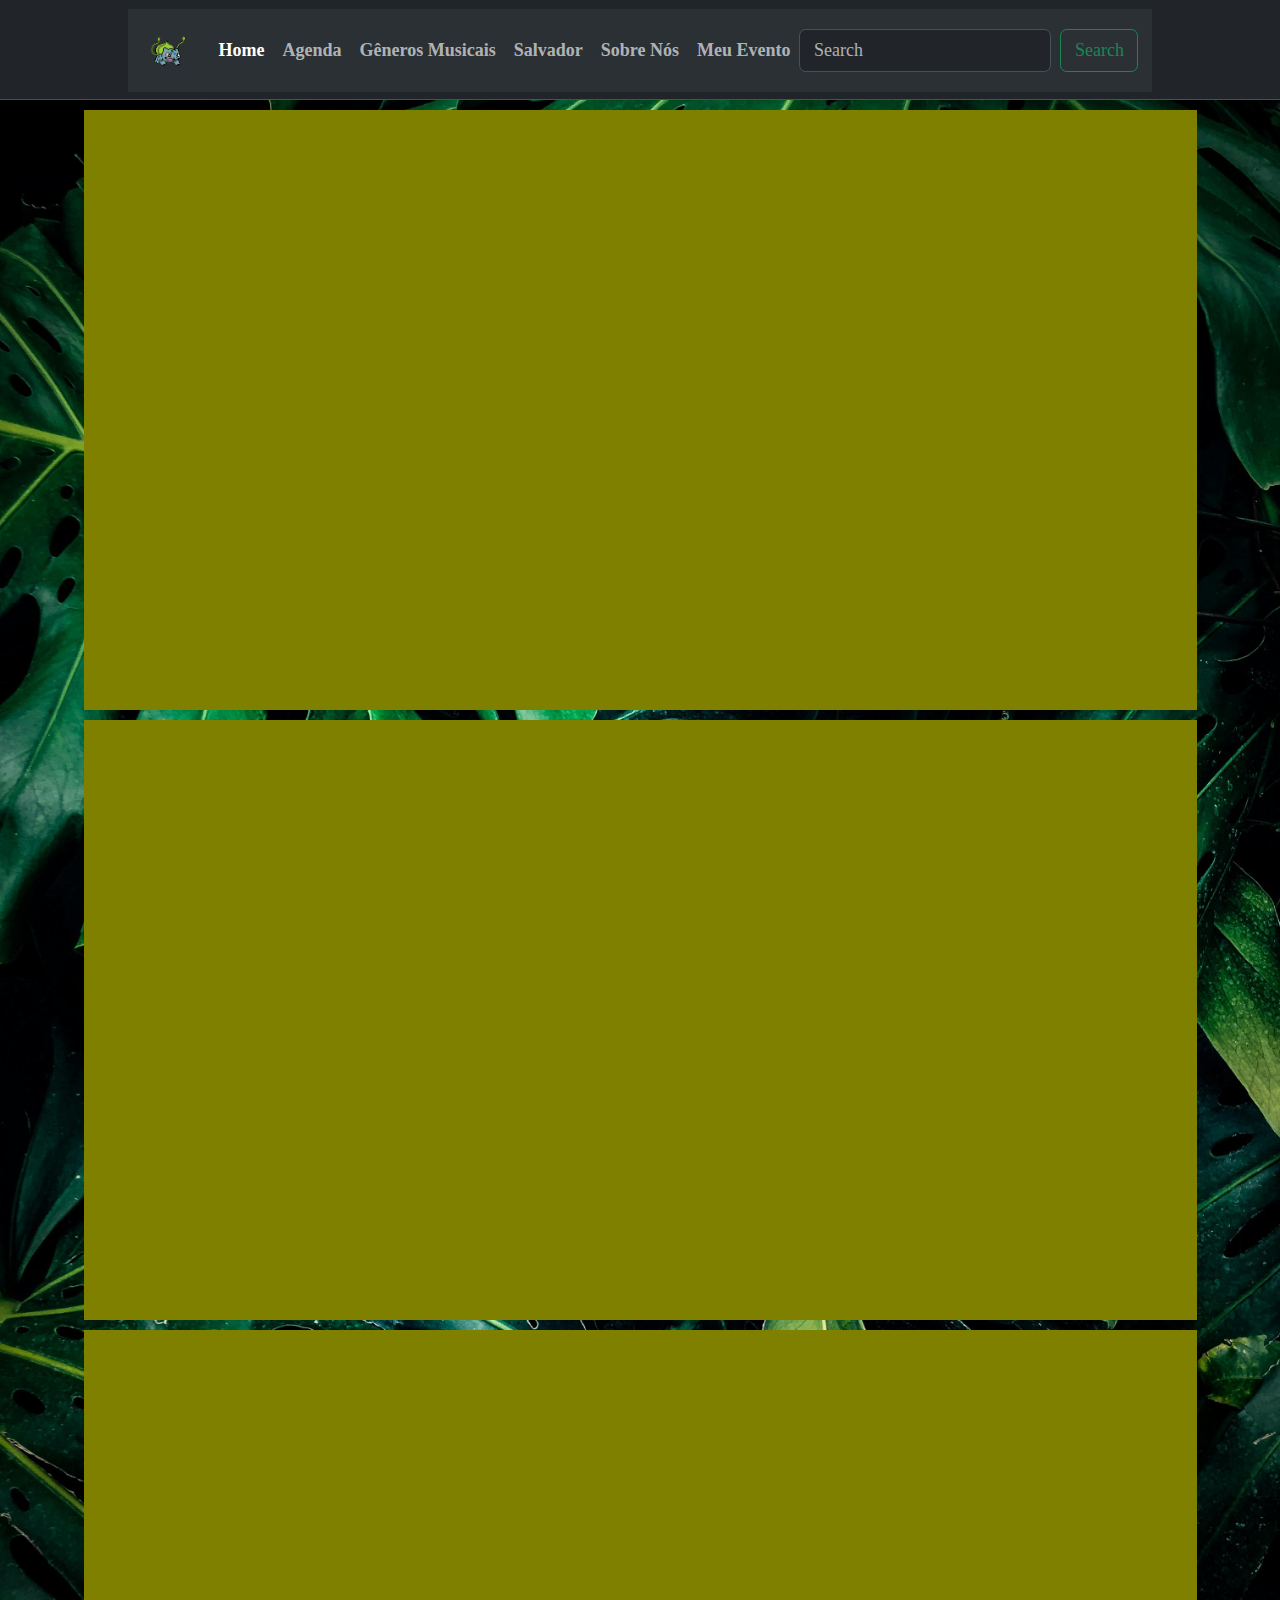
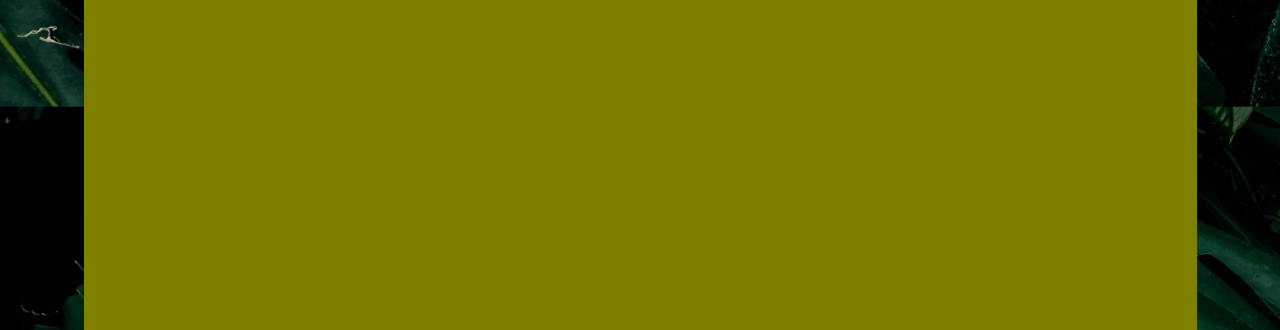
==== desafio_Bootstrap.html @ 0463648d "Aula11" ====
<!DOCTYPE html>
<html lang="en">
<head>
    <meta charset="UTF-8">
    <meta name="viewport" content="width=device-width, initial-scale=1.0">
    <link rel="stylesheet" href="CSS\desafio_Bootstrap.css">
    <link href="https://cdn.jsdelivr.net/npm/bootstrap@5.3.3/dist/css/bootstrap.min.css" rel="stylesheet" integrity="sha384-QWTKZyjpPEjISv5WaRU9OFeRpok6YctnYmDr5pNlyT2bRjXh0JMhjY6hW+ALEwIH" crossorigin="anonymous">
    <script src="https://cdn.jsdelivr.net/npm/bootstrap@5.3.3/dist/js/bootstrap.bundle.min.js" integrity="sha384-YvpcrYf0tY3lHB60NNkmXc5s9fDVZLESaAA55NDzOxhy9GkcIdslK1eN7N6jIeHz" crossorigin="anonymous"></script> 
    <title>Document</title>
</head>
<body>

    <main class="container grid grid-template">

        <header class="item header">
            <nav class="navbar bg-dark border-bottom border-body" data-bs-theme="dark">
                <nav class="navbar navbar-expand-lg bg-body-tertiary">
                    <div class="container-fluid">
                      <a class="navbar-brand" href="#"><img src="img\bulbasaur-removebg-preview (4).png" alt="Logo" width="50" height="50" class="d-inline-block align-text-top"></a>
                      <button class="navbar-toggler" type="button" data-bs-toggle="collapse" data-bs-target="#navbarTogglerDemo02" aria-controls="navbarTogglerDemo02" aria-expanded="false" aria-label="Toggle navigation">
                        <span class="navbar-toggler-icon"></span>
                      </button>
                      <div class="collapse navbar-collapse" id="navbarTogglerDemo02">
                        <ul class="navbar-nav me-auto mb-2 mb-lg-0">
                          <li class="nav-item">
                            <a class="nav-link active" aria-current="page" href="#">Home</a>
                          </li>
                          <li class="nav-item">
                            <a class="nav-link" href="#">Agenda</a>
                          </li>
                          <li class="nav-item">
                            <a class="nav-link" href="#">Gêneros Musicais</a>
                          </li>
                          <li class="nav-item">
                            <a class="nav-link" href="#">Salvador</a>
                          </li>
                          <li class="nav-item">
                            <a class="nav-link" href="#">Sobre Nós</a>
                          </li>
                          <li class="nav-item">
                            <a class="nav-link" href="#">Meu Evento</a>
                          </li>
                        </ul>
                        <form class="d-flex" role="search">
                          <input class="form-control me-2" type="search" placeholder="Search" aria-label="Search">
                          <button class="btn btn-outline-success" type="submit">Search</button>
                        </form>
                      </div>
                    </div>
                </nav>
            </nav>
        </header>

        <section class="item content" id="content">
        </section>

        <section class="item content2" id="content2">
        </section>

        <section class="item content3" id="content3">
        </section>

        <footer class="item footer">
        </footer>
    </main>
    
</body>
</html>
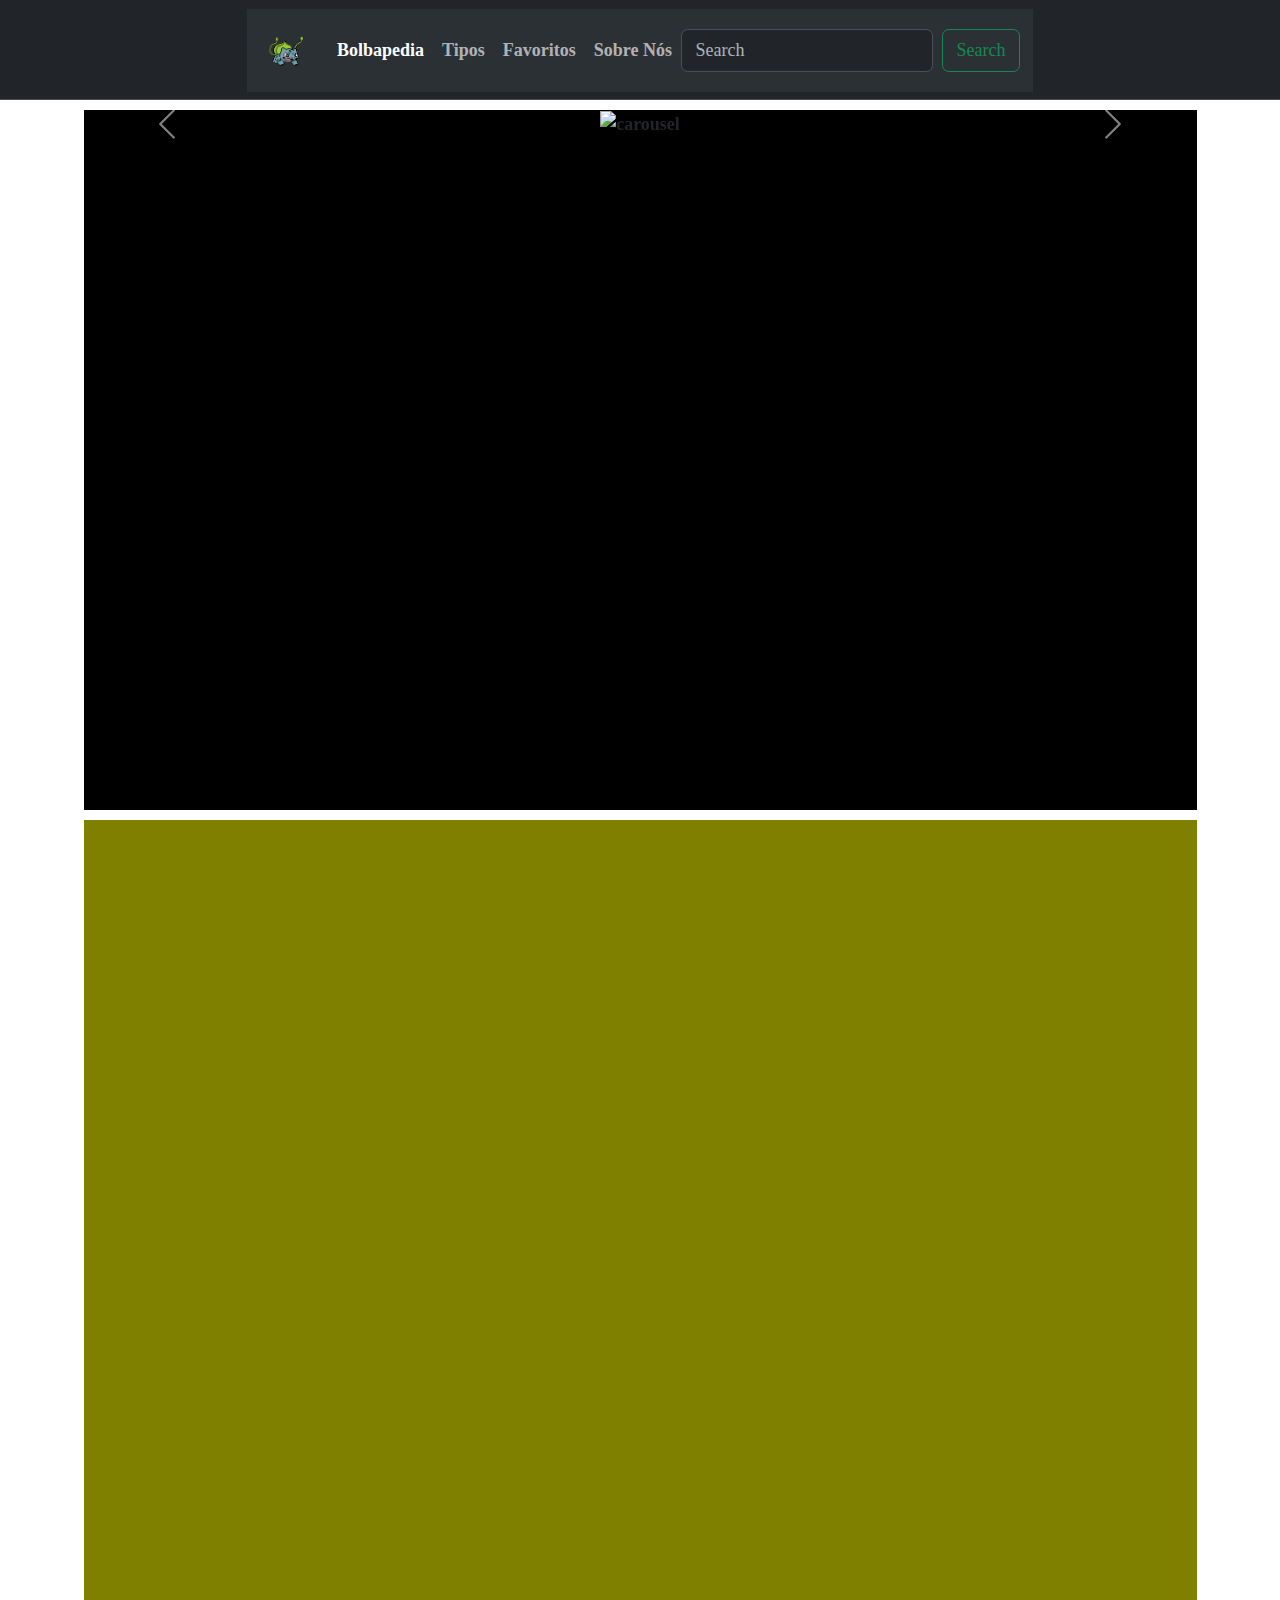
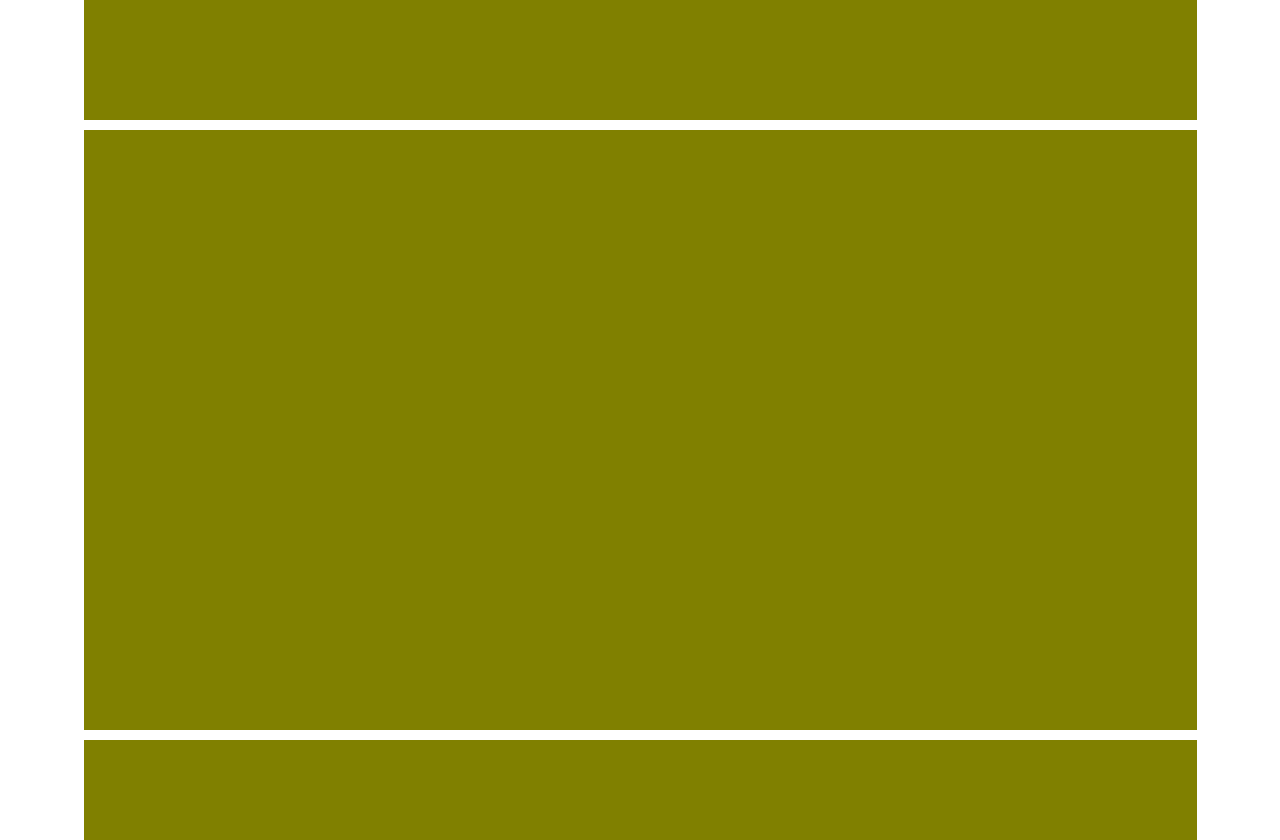
==== commit 1448e82b: "Teste-Casa" ====
--- a/desafio_Bootstrap.html
+++ b/desafio_Bootstrap.html
@@ -16,29 +16,23 @@
             <nav class="navbar bg-dark border-bottom border-body" data-bs-theme="dark">
                 <nav class="navbar navbar-expand-lg bg-body-tertiary">
                     <div class="container-fluid">
-                      <a class="navbar-brand" href="#"><img src="img\bulbasaur-removebg-preview (4).png" alt="Logo" width="50" height="50" class="d-inline-block align-text-top"></a>
+                      <a class="navbar-brand" href="#"><img src="img\Bulba-Logo.png" alt="Logo" width="50" height="50" class="d-inline-block align-text-top"></a>
                       <button class="navbar-toggler" type="button" data-bs-toggle="collapse" data-bs-target="#navbarTogglerDemo02" aria-controls="navbarTogglerDemo02" aria-expanded="false" aria-label="Toggle navigation">
                         <span class="navbar-toggler-icon"></span>
                       </button>
                       <div class="collapse navbar-collapse" id="navbarTogglerDemo02">
                         <ul class="navbar-nav me-auto mb-2 mb-lg-0">
                           <li class="nav-item">
-                            <a class="nav-link active" aria-current="page" href="#">Home</a>
+                            <a class="nav-link active" aria-current="page" href="#">Bolbapedia</a>
                           </li>
                           <li class="nav-item">
-                            <a class="nav-link" href="#">Agenda</a>
+                            <a class="nav-link" href="#">Tipos</a>
                           </li>
                           <li class="nav-item">
-                            <a class="nav-link" href="#">Gêneros Musicais</a>
-                          </li>
-                          <li class="nav-item">
-                            <a class="nav-link" href="#">Salvador</a>
+                            <a class="nav-link" href="#">Favoritos</a>
                           </li>
                           <li class="nav-item">
                             <a class="nav-link" href="#">Sobre Nós</a>
-                          </li>
-                          <li class="nav-item">
-                            <a class="nav-link" href="#">Meu Evento</a>
                           </li>
                         </ul>
                         <form class="d-flex" role="search">
@@ -51,7 +45,31 @@
             </nav>
         </header>
 
-        <section class="item content" id="content">
+        <section class="item content1" id="content1">
+          <div id="carouselExampleAutoplaying" class="carousel slide" data-bs-ride="carousel">
+            <div class="carousel-inner">
+              <div class="carousel-item active">
+                <img src="img\Bulba.png" class="carousel img_1" alt="carousel" height="700">
+              </div>
+              <div class="carousel-item">
+                <img src="img\Eevee.png" class="carousel img_2" alt="carousel" height="700">
+              </div>
+              <div class="carousel-item">
+                <img src="img\Squirtle.png" class="carousel img_3" alt="carousel" height="700">
+              </div>
+              <div class="carousel-item">
+                <img src="img\Pikachu.jpg" class="carousel img_4" alt="carousel" height="700">
+              </div>
+            </div>
+            <button class="carousel-control-prev" type="button" data-bs-target="#carouselExampleAutoplaying" data-bs-slide="prev">
+              <span class="carousel-control-prev-icon" aria-hidden="true"></span>
+              <span class="visually-hidden">Previous</span>
+            </button>
+            <button class="carousel-control-next" type="button" data-bs-target="#carouselExampleAutoplaying" data-bs-slide="next">
+              <span class="carousel-control-next-icon" aria-hidden="true"></span>
+              <span class="visually-hidden">Next</span>
+            </button>
+          </div>
         </section>
 
         <section class="item content2" id="content2">
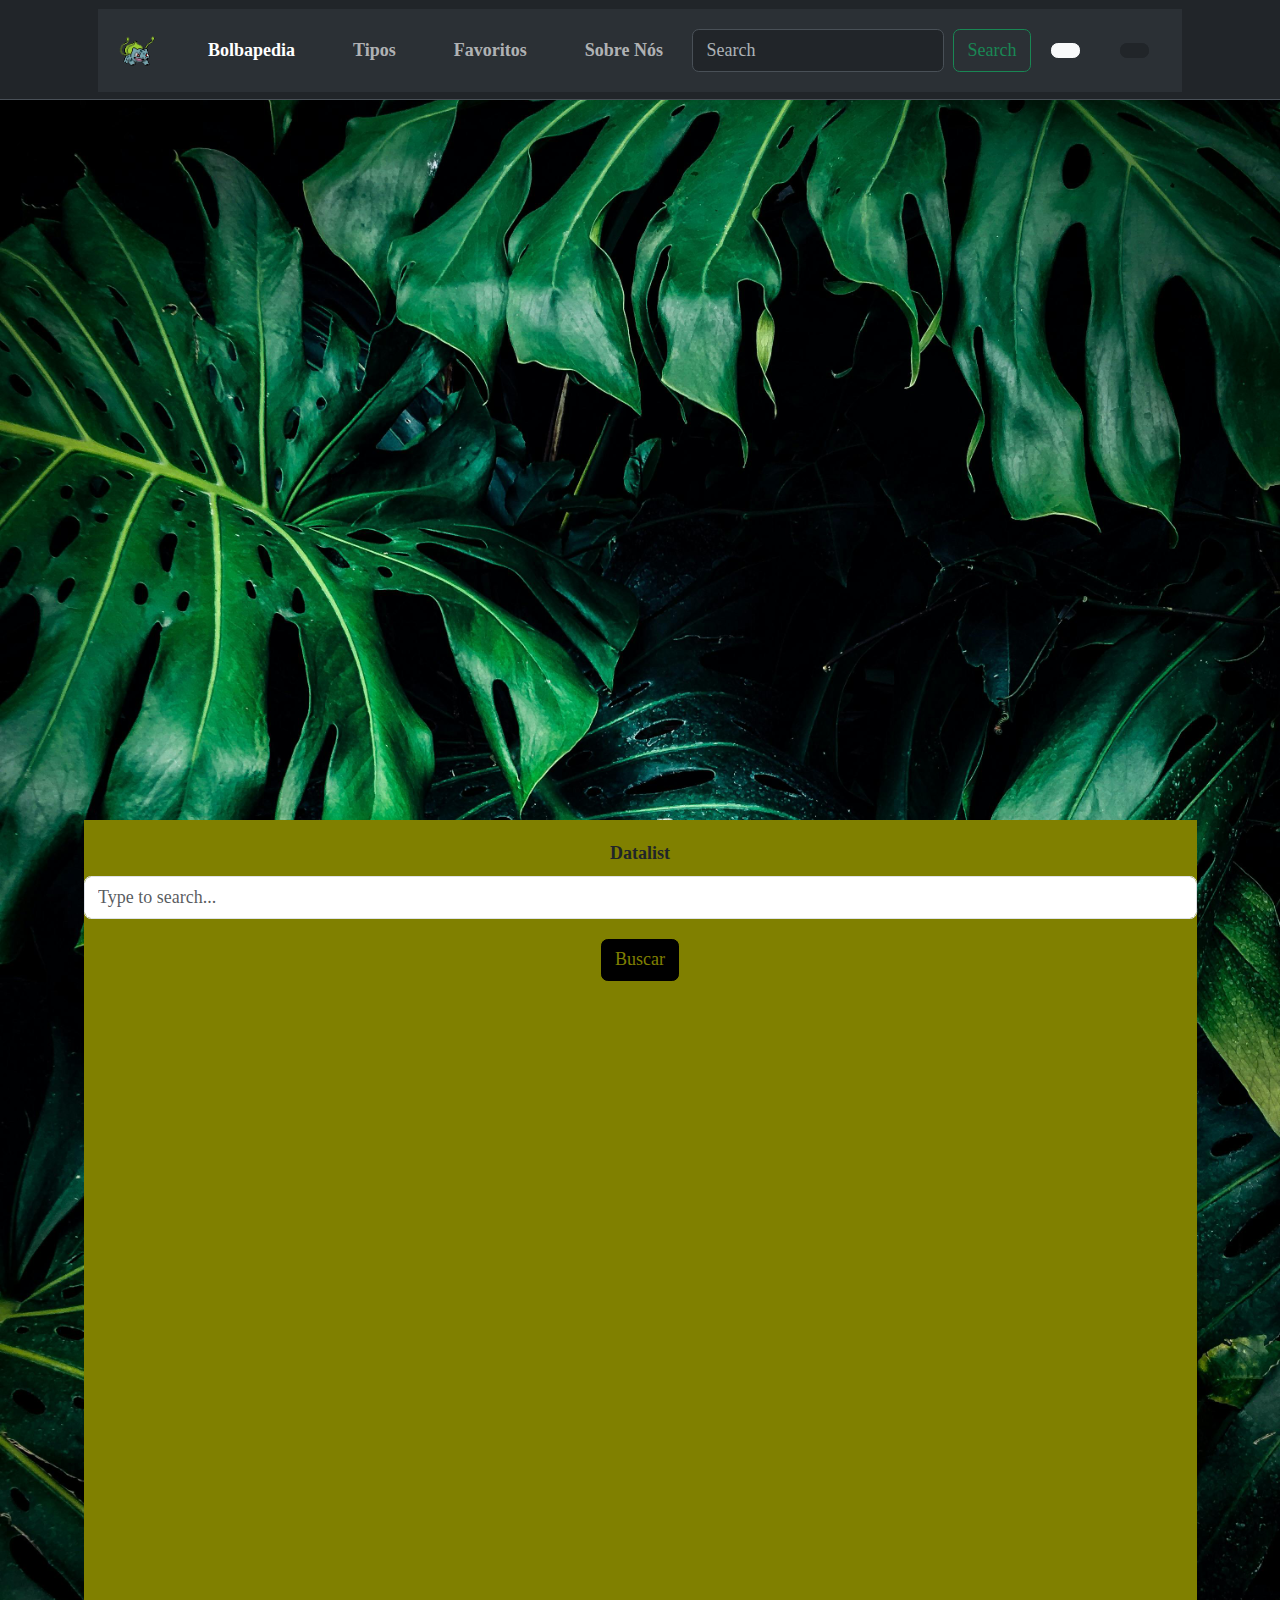
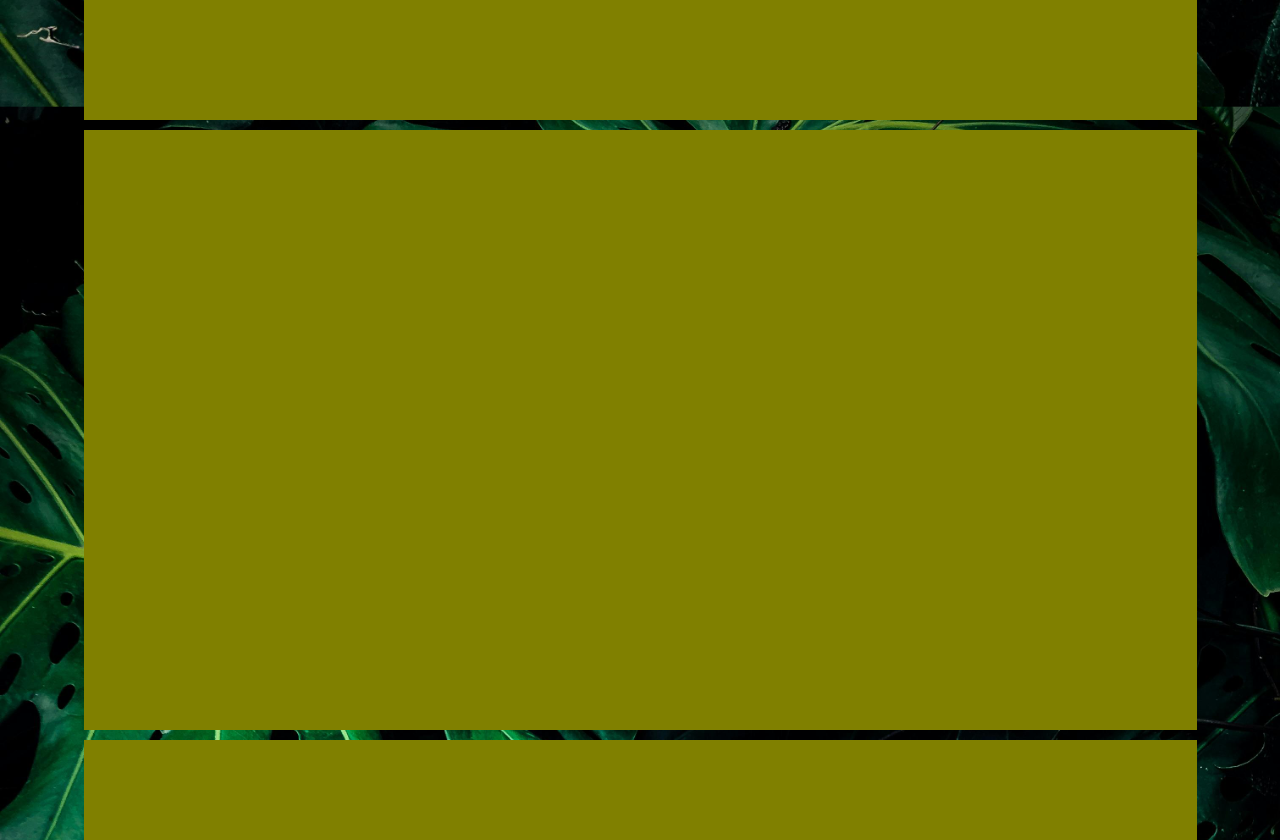
==== commit 8d478630: "Aula11" ====
--- a/desafio_Bootstrap.html
+++ b/desafio_Bootstrap.html
@@ -39,6 +39,8 @@
                           <input class="form-control me-2" type="search" placeholder="Search" aria-label="Search">
                           <button class="btn btn-outline-success" type="submit">Search</button>
                         </form>
+                        <button type="button" class="btn btn-light"></button>
+                        <button type="button" class="btn btn-dark"></button>
                       </div>
                     </div>
                 </nav>
@@ -73,6 +75,32 @@
         </section>
 
         <section class="item content2" id="content2">
+          <label for="exampleDataList" class="form-label">Datalist</label>
+<input class="form-control" list="datalistOptions" id="exampleDataList" placeholder="Type to search...">
+          
+<datalist id="datalistOptions">
+  <option value="Grass">
+  <option value="Fire">
+  <option value="Water">
+  <option value="Bug">
+  <option value="Rock">
+  <option value="Ground">
+  <option value="Fairy">
+  <option value="Ghost">
+  <option value="Dark">
+  <option value="Psyquic">
+  <option value="Fighting">
+  <option value="Normal">
+  <option value="Flying">
+  <option value="Steel">
+  <option value="Ice">
+  <option value="Dragon">
+  <option value="Eletric">
+</datalist>
+
+<div class="btn-group-vertical" role="group" aria-label="Vertical button group">
+  <button type="submit" class="btn btn-primary" id="btnValue" onclick="AlertValue()"> Buscar </button>
+</div>
         </section>
 
         <section class="item content3" id="content3">
@@ -83,4 +111,8 @@
     </main>
     
 </body>
+
+<script src="Js/DOM.js"></script>
+<script src="Js/mudarCor.js"></script>
+
 </html>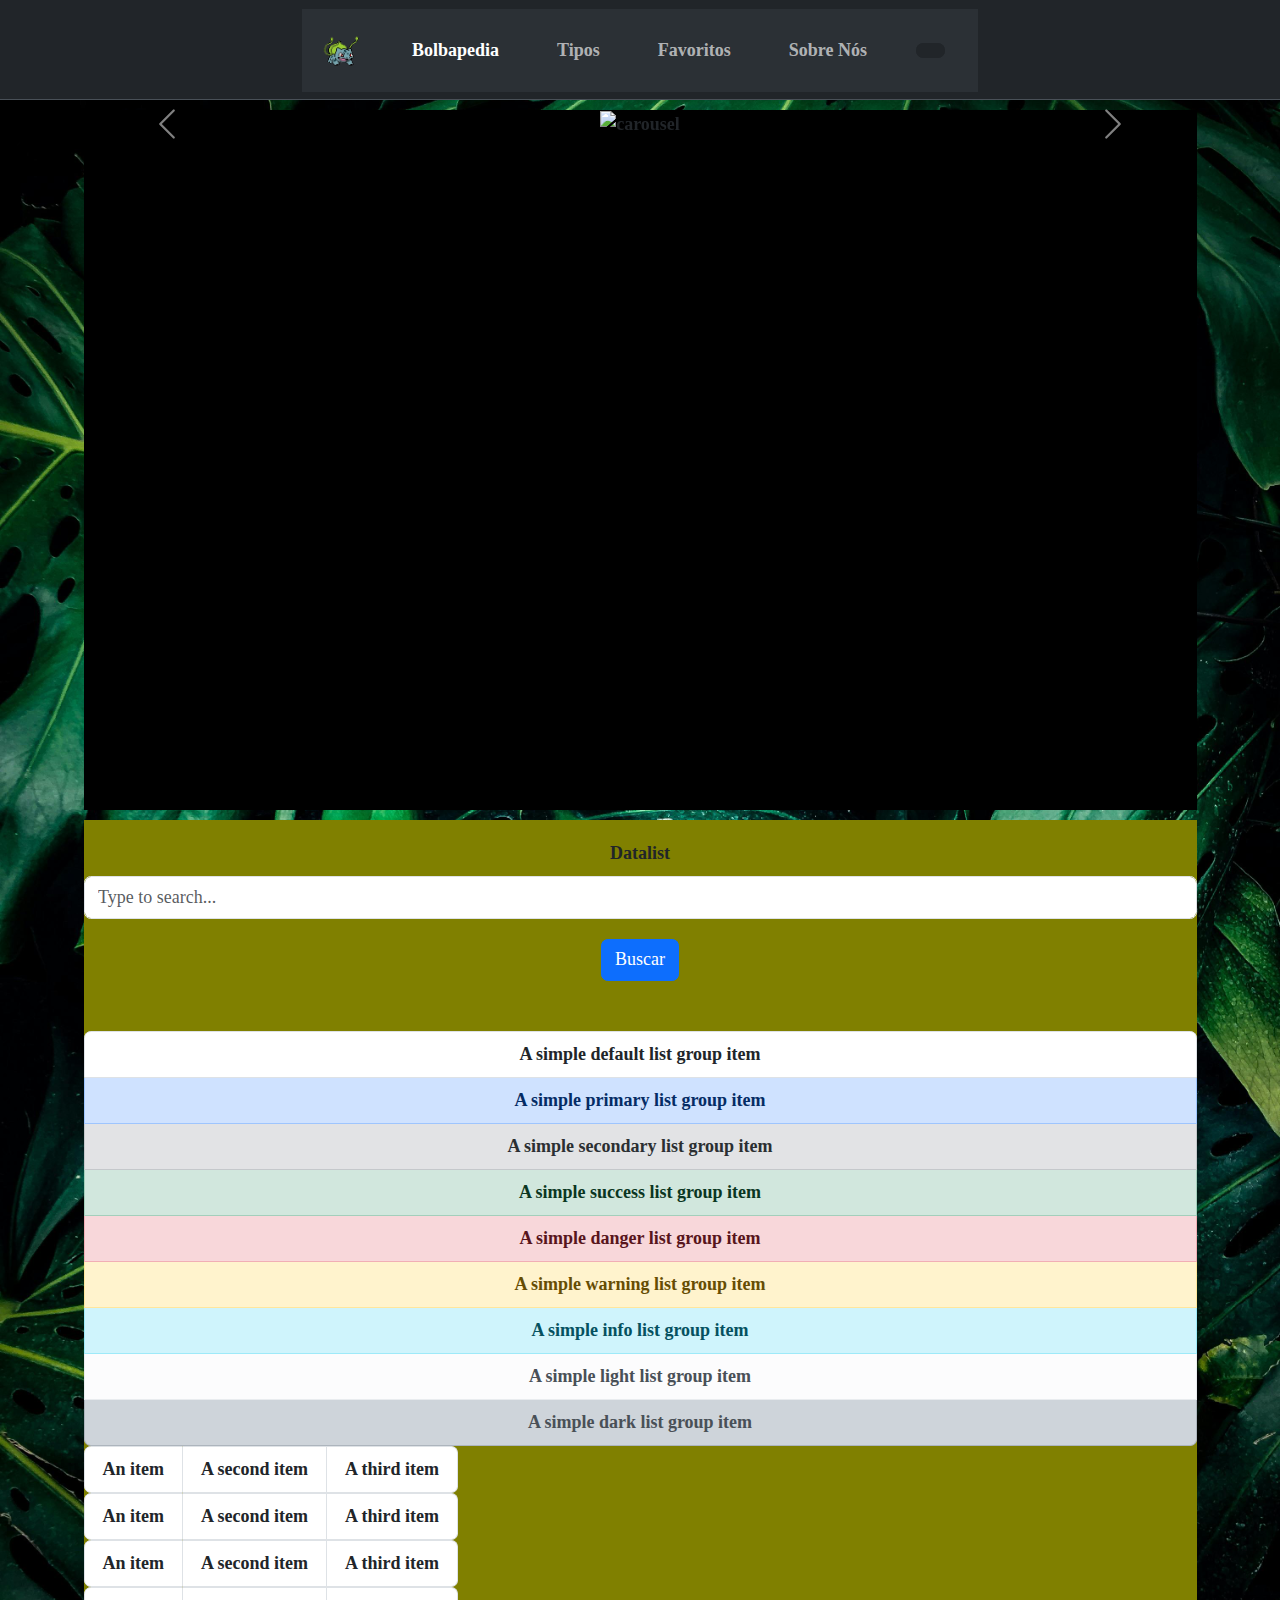
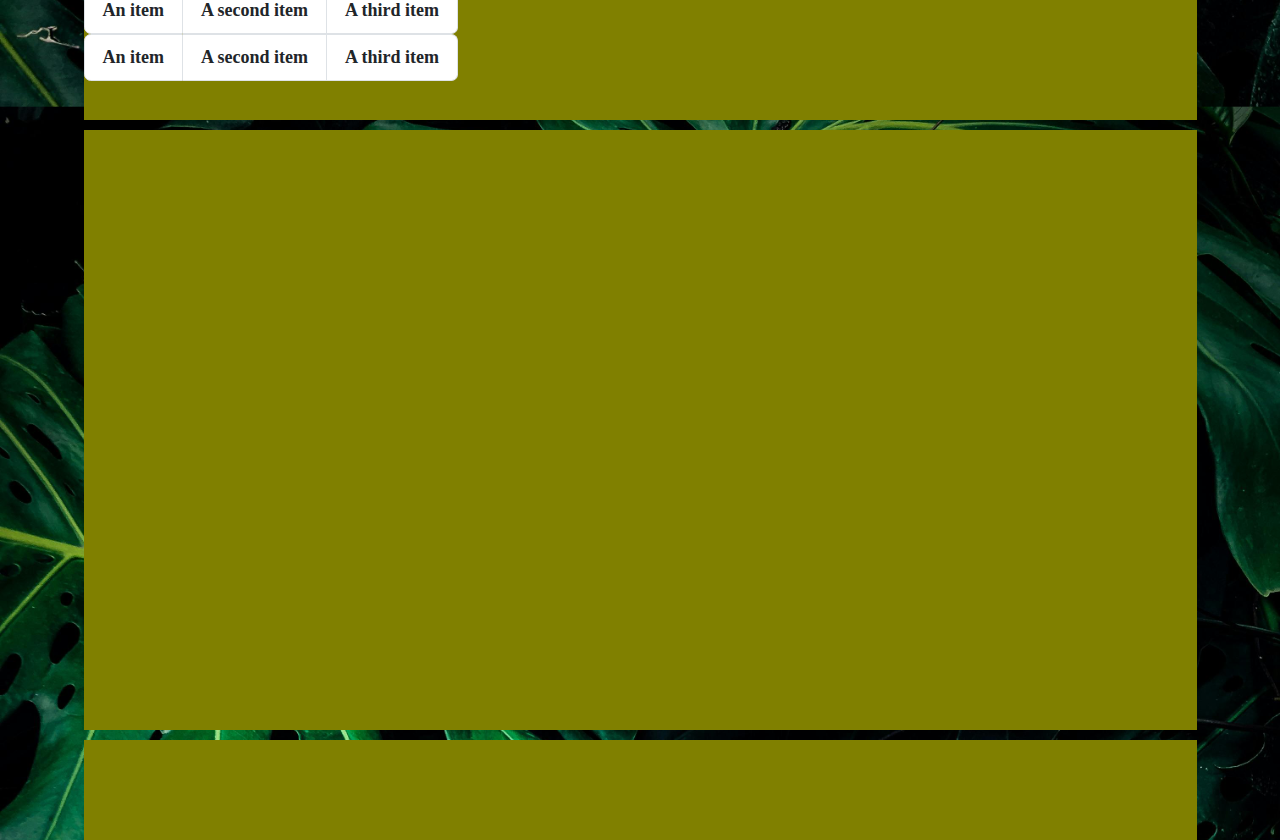
==== commit 5585e04a: "Aula12" ====
--- a/desafio_Bootstrap.html
+++ b/desafio_Bootstrap.html
@@ -1,118 +1,256 @@
 <!DOCTYPE html>
 <html lang="en">
-<head>
-    <meta charset="UTF-8">
-    <meta name="viewport" content="width=device-width, initial-scale=1.0">
-    <link rel="stylesheet" href="CSS\desafio_Bootstrap.css">
-    <link href="https://cdn.jsdelivr.net/npm/bootstrap@5.3.3/dist/css/bootstrap.min.css" rel="stylesheet" integrity="sha384-QWTKZyjpPEjISv5WaRU9OFeRpok6YctnYmDr5pNlyT2bRjXh0JMhjY6hW+ALEwIH" crossorigin="anonymous">
-    <script src="https://cdn.jsdelivr.net/npm/bootstrap@5.3.3/dist/js/bootstrap.bundle.min.js" integrity="sha384-YvpcrYf0tY3lHB60NNkmXc5s9fDVZLESaAA55NDzOxhy9GkcIdslK1eN7N6jIeHz" crossorigin="anonymous"></script> 
+  <head>
+    <meta charset="UTF-8" />
+    <meta name="viewport" content="width=device-width, initial-scale=1.0" />
+    <link rel="stylesheet" href="CSS\desafio_Bootstrap.css" />
+    <link
+      href="https://cdn.jsdelivr.net/npm/bootstrap@5.3.3/dist/css/bootstrap.min.css"
+      rel="stylesheet"
+      integrity="sha384-QWTKZyjpPEjISv5WaRU9OFeRpok6YctnYmDr5pNlyT2bRjXh0JMhjY6hW+ALEwIH"
+      crossorigin="anonymous"
+    />
+    <script
+      src="https://cdn.jsdelivr.net/npm/bootstrap@5.3.3/dist/js/bootstrap.bundle.min.js"
+      integrity="sha384-YvpcrYf0tY3lHB60NNkmXc5s9fDVZLESaAA55NDzOxhy9GkcIdslK1eN7N6jIeHz"
+      crossorigin="anonymous"
+    ></script>
     <title>Document</title>
-</head>
-<body>
-
+  </head>
+  <body>
     <main class="container grid grid-template">
-
-        <header class="item header">
-            <nav class="navbar bg-dark border-bottom border-body" data-bs-theme="dark">
-                <nav class="navbar navbar-expand-lg bg-body-tertiary">
-                    <div class="container-fluid">
-                      <a class="navbar-brand" href="#"><img src="img\Bulba-Logo.png" alt="Logo" width="50" height="50" class="d-inline-block align-text-top"></a>
-                      <button class="navbar-toggler" type="button" data-bs-toggle="collapse" data-bs-target="#navbarTogglerDemo02" aria-controls="navbarTogglerDemo02" aria-expanded="false" aria-label="Toggle navigation">
-                        <span class="navbar-toggler-icon"></span>
-                      </button>
-                      <div class="collapse navbar-collapse" id="navbarTogglerDemo02">
-                        <ul class="navbar-nav me-auto mb-2 mb-lg-0">
-                          <li class="nav-item">
-                            <a class="nav-link active" aria-current="page" href="#">Bolbapedia</a>
-                          </li>
-                          <li class="nav-item">
-                            <a class="nav-link" href="#">Tipos</a>
-                          </li>
-                          <li class="nav-item">
-                            <a class="nav-link" href="#">Favoritos</a>
-                          </li>
-                          <li class="nav-item">
-                            <a class="nav-link" href="#">Sobre Nós</a>
-                          </li>
-                        </ul>
-                        <form class="d-flex" role="search">
-                          <input class="form-control me-2" type="search" placeholder="Search" aria-label="Search">
-                          <button class="btn btn-outline-success" type="submit">Search</button>
-                        </form>
-                        <button type="button" class="btn btn-light"></button>
-                        <button type="button" class="btn btn-dark"></button>
-                      </div>
-                    </div>
-                </nav>
-            </nav>
-        </header>
-
-        <section class="item content1" id="content1">
-          <div id="carouselExampleAutoplaying" class="carousel slide" data-bs-ride="carousel">
-            <div class="carousel-inner">
-              <div class="carousel-item active">
-                <img src="img\Bulba.png" class="carousel img_1" alt="carousel" height="700">
+      <header class="item header">
+        <nav
+          class="navbar bg-dark border-bottom border-body"
+          data-bs-theme="dark"
+        >
+          <nav class="navbar navbar-expand-lg bg-body-tertiary">
+            <div class="container-fluid">
+              <a class="navbar-brand" href="#"
+                ><img
+                  src="img\Bulba-Logo.png"
+                  alt="Logo"
+                  width="50"
+                  height="50"
+                  class="d-inline-block align-text-top"
+              /></a>
+              <button
+                class="navbar-toggler"
+                type="button"
+                data-bs-toggle="collapse"
+                data-bs-target="#navbarTogglerDemo02"
+                aria-controls="navbarTogglerDemo02"
+                aria-expanded="false"
+                aria-label="Toggle navigation"
+              >
+                <span class="navbar-toggler-icon"></span>
+              </button>
+              <div class="collapse navbar-collapse" id="navbarTogglerDemo02">
+                <ul class="navbar-nav me-auto mb-2 mb-lg-0">
+                  <li class="nav-item">
+                    <a class="nav-link active" aria-current="page" href="#"
+                      >Bolbapedia</a
+                    >
+                  </li>
+                  <li class="nav-item">
+                    <a class="nav-link" href="#">Tipos</a>
+                  </li>
+                  <li class="nav-item">
+                    <a class="nav-link" href="#">Favoritos</a>
+                  </li>
+                  <li class="nav-item">
+                    <a class="nav-link" href="#">Sobre Nós</a>
+                  </li>
+                </ul>
+                <button type="button" class="btn btn-light"></button>
+                <button type="button" class="btn btn-dark"></button>
               </div>
-              <div class="carousel-item">
-                <img src="img\Eevee.png" class="carousel img_2" alt="carousel" height="700">
-              </div>
-              <div class="carousel-item">
-                <img src="img\Squirtle.png" class="carousel img_3" alt="carousel" height="700">
-              </div>
-              <div class="carousel-item">
-                <img src="img\Pikachu.jpg" class="carousel img_4" alt="carousel" height="700">
-              </div>
-            </div>
-            <button class="carousel-control-prev" type="button" data-bs-target="#carouselExampleAutoplaying" data-bs-slide="prev">
-              <span class="carousel-control-prev-icon" aria-hidden="true"></span>
-              <span class="visually-hidden">Previous</span>
-            </button>
-            <button class="carousel-control-next" type="button" data-bs-target="#carouselExampleAutoplaying" data-bs-slide="next">
-              <span class="carousel-control-next-icon" aria-hidden="true"></span>
-              <span class="visually-hidden">Next</span>
-            </button>
+            </div>
+          </nav>
+        </nav>
+      </header>
+
+      <section class="item content1" id="content1">
+        <div
+          id="carouselExampleAutoplaying"
+          class="carousel slide"
+          data-bs-ride="carousel"
+        >
+          <div class="carousel-inner">
+            <div class="carousel-item active">
+              <img
+                src="img\Bulba.png"
+                class="carousel img_1"
+                alt="carousel"
+                height="700"
+              />
+            </div>
+            <div class="carousel-item">
+              <img
+                src="img\Eevee.png"
+                class="carousel img_2"
+                alt="carousel"
+                height="700"
+              />
+            </div>
+            <div class="carousel-item">
+              <img
+                src="img\Squirtle.png"
+                class="carousel img_3"
+                alt="carousel"
+                height="700"
+              />
+            </div>
+            <div class="carousel-item">
+              <img
+                src="img\Pikachu.jpg"
+                class="carousel img_4"
+                alt="carousel"
+                height="700"
+              />
+            </div>
           </div>
-        </section>
-
-        <section class="item content2" id="content2">
-          <label for="exampleDataList" class="form-label">Datalist</label>
-<input class="form-control" list="datalistOptions" id="exampleDataList" placeholder="Type to search...">
-          
-<datalist id="datalistOptions">
-  <option value="Grass">
-  <option value="Fire">
-  <option value="Water">
-  <option value="Bug">
-  <option value="Rock">
-  <option value="Ground">
-  <option value="Fairy">
-  <option value="Ghost">
-  <option value="Dark">
-  <option value="Psyquic">
-  <option value="Fighting">
-  <option value="Normal">
-  <option value="Flying">
-  <option value="Steel">
-  <option value="Ice">
-  <option value="Dragon">
-  <option value="Eletric">
-</datalist>
-
-<div class="btn-group-vertical" role="group" aria-label="Vertical button group">
-  <button type="submit" class="btn btn-primary" id="btnValue" onclick="AlertValue()"> Buscar </button>
-</div>
-        </section>
-
-        <section class="item content3" id="content3">
-        </section>
-
-        <footer class="item footer">
-        </footer>
+          <button
+            class="carousel-control-prev"
+            type="button"
+            data-bs-target="#carouselExampleAutoplaying"
+            data-bs-slide="prev"
+          >
+            <span class="carousel-control-prev-icon" aria-hidden="true"></span>
+            <span class="visually-hidden">Previous</span>
+          </button>
+          <button
+            class="carousel-control-next"
+            type="button"
+            data-bs-target="#carouselExampleAutoplaying"
+            data-bs-slide="next"
+          >
+            <span class="carousel-control-next-icon" aria-hidden="true"></span>
+            <span class="visually-hidden">Next</span>
+          </button>
+        </div>
+      </section>
+
+      <section class="item content2" id="content2">
+        <label for="exampleDataList" class="form-label">Datalist</label>
+        <input
+          class="form-control"
+          list="datalistOptions"
+          id="exampleDataList"
+          placeholder="Type to search..."
+        />
+        <datalist id="datalistOptions">
+          <option value="Grass"></option>
+          <option value="Fire"></option>
+          <option value="Water"></option>
+          <option value="Bug"></option>
+          <option value="Rock"></option>
+          <option value="Ground"></option>
+          <option value="Fairy"></option>
+          <option value="Ghost"></option>
+          <option value="Dark"></option>
+          <option value="Psyquic"></option>
+          <option value="Fighting"></option>
+          <option value="Normal"></option>
+          <option value="Flying"></option>
+          <option value="Steel"></option>
+          <option value="Ice"></option>
+          <option value="Dragon"></option>
+          <option value="Eletric"></option>
+        </datalist>
+
+        <div
+          class="btn-group-vertical"
+          role="group"
+          aria-label="Vertical button group"
+        >
+          <button
+            type="submit"
+            class="btn btn-primary"
+            id="btnValue"
+            onclick="AlertValue()"
+          >
+            Buscar
+          </button>
+        </div>
+
+        <div class="list-group">
+          <a href="#" class="list-group-item list-group-item-action"
+            >A simple default list group item</a
+          >
+
+          <a
+            href="#"
+            class="list-group-item list-group-item-action list-group-item-primary"
+            >A simple primary list group item</a
+          >
+          <a
+            href="#"
+            class="list-group-item list-group-item-action list-group-item-secondary"
+            >A simple secondary list group item</a
+          >
+          <a
+            href="#"
+            class="list-group-item list-group-item-action list-group-item-success"
+            >A simple success list group item</a
+          >
+          <a
+            href="#"
+            class="list-group-item list-group-item-action list-group-item-danger"
+            >A simple danger list group item</a
+          >
+          <a
+            href="#"
+            class="list-group-item list-group-item-action list-group-item-warning"
+            >A simple warning list group item</a
+          >
+          <a
+            href="#"
+            class="list-group-item list-group-item-action list-group-item-info"
+            >A simple info list group item</a
+          >
+          <a
+            href="#"
+            class="list-group-item list-group-item-action list-group-item-light"
+            >A simple light list group item</a
+          >
+          <a
+            href="#"
+            class="list-group-item list-group-item-action list-group-item-dark"
+            >A simple dark list group item</a
+          >
+        </div>
+
+        <ul class="list-group list-group-horizontal">
+          <li class="list-group-item">An item</li>
+          <li class="list-group-item">A second item</li>
+          <li class="list-group-item">A third item</li>
+        </ul>
+        <ul class="list-group list-group-horizontal">
+          <li class="list-group-item">An item</li>
+          <li class="list-group-item">A second item</li>
+          <li class="list-group-item">A third item</li>
+        </ul><ul class="list-group list-group-horizontal">
+          <li class="list-group-item">An item</li>
+          <li class="list-group-item">A second item</li>
+          <li class="list-group-item">A third item</li>
+        </ul><ul class="list-group list-group-horizontal">
+          <li class="list-group-item">An item</li>
+          <li class="list-group-item">A second item</li>
+          <li class="list-group-item">A third item</li>
+        </ul><ul class="list-group list-group-horizontal">
+          <li class="list-group-item">An item</li>
+          <li class="list-group-item">A second item</li>
+          <li class="list-group-item">A third item</li>
+        </ul>
+      </section>
+
+      <section class="item content3" id="content3"></section>
+
+      <footer class="item footer"></footer>
     </main>
-    
-</body>
-
-<script src="Js/DOM.js"></script>
-<script src="Js/mudarCor.js"></script>
-
-</html>+  </body>
+
+  <script src="Js/DOM.js"></script>
+  <script src="Js/mudarCor.js"></script>
+</html>
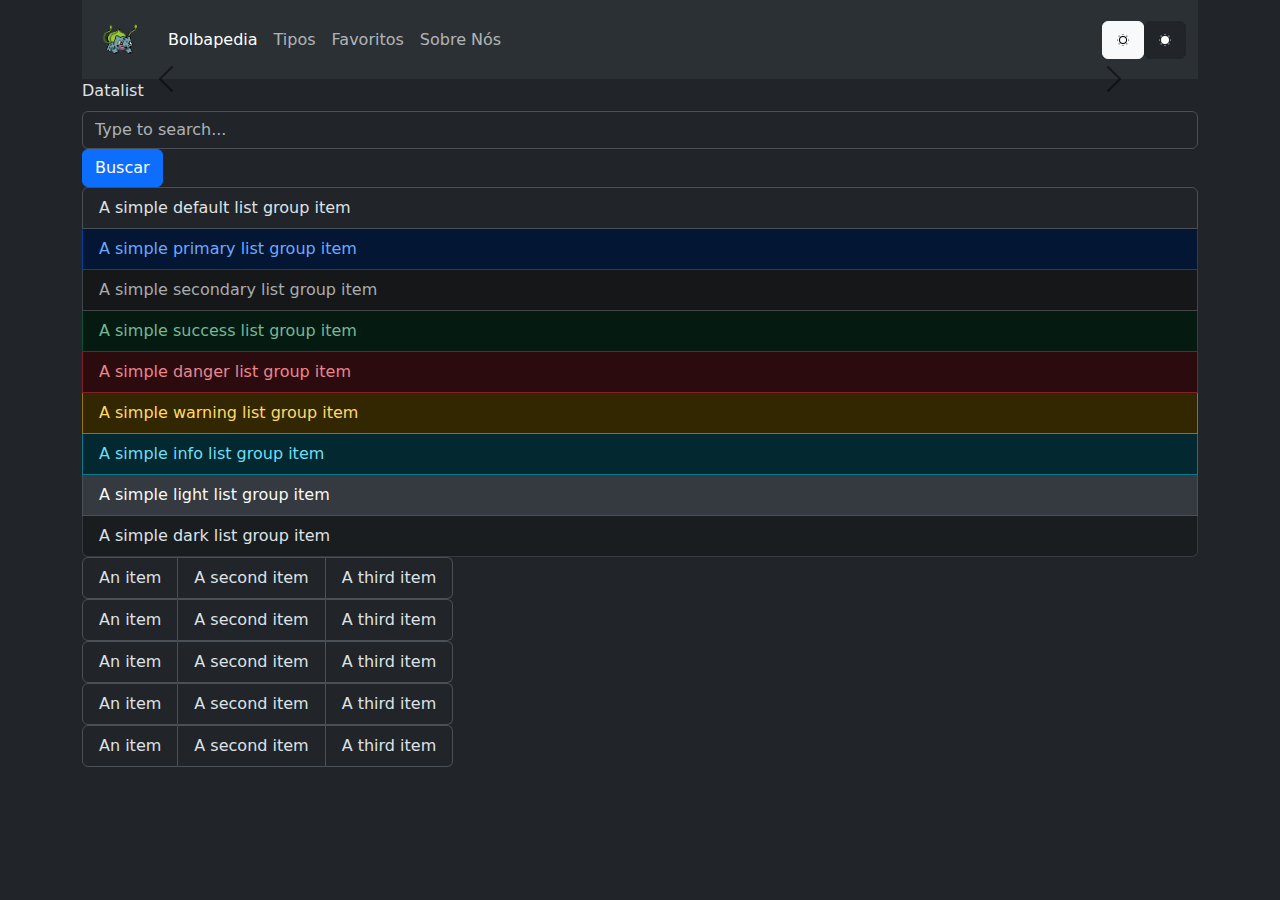
==== commit 240ebabd: "Casa teste" ====
--- a/desafio_Bootstrap.html
+++ b/desafio_Bootstrap.html
@@ -16,100 +16,56 @@
       crossorigin="anonymous"
     ></script>
     <title>Document</title>
-  </head>
-  <body>
+</head>
+<body data-bs-theme = "dark">
+
     <main class="container grid grid-template">
-      <header class="item header">
-        <nav
-          class="navbar bg-dark border-bottom border-body"
-          data-bs-theme="dark"
-        >
-          <nav class="navbar navbar-expand-lg bg-body-tertiary">
-            <div class="container-fluid">
-              <a class="navbar-brand" href="#"
-                ><img
-                  src="img\Bulba-Logo.png"
-                  alt="Logo"
-                  width="50"
-                  height="50"
-                  class="d-inline-block align-text-top"
-              /></a>
-              <button
-                class="navbar-toggler"
-                type="button"
-                data-bs-toggle="collapse"
-                data-bs-target="#navbarTogglerDemo02"
-                aria-controls="navbarTogglerDemo02"
-                aria-expanded="false"
-                aria-label="Toggle navigation"
-              >
-                <span class="navbar-toggler-icon"></span>
-              </button>
-              <div class="collapse navbar-collapse" id="navbarTogglerDemo02">
-                <ul class="navbar-nav me-auto mb-2 mb-lg-0">
-                  <li class="nav-item">
-                    <a class="nav-link active" aria-current="page" href="#"
-                      >Bolbapedia</a
-                    >
-                  </li>
-                  <li class="nav-item">
-                    <a class="nav-link" href="#">Tipos</a>
-                  </li>
-                  <li class="nav-item">
-                    <a class="nav-link" href="#">Favoritos</a>
-                  </li>
-                  <li class="nav-item">
-                    <a class="nav-link" href="#">Sobre Nós</a>
-                  </li>
-                </ul>
-                <button type="button" class="btn btn-light"></button>
-                <button type="button" class="btn btn-dark"></button>
+
+        <header class="item header">
+                <nav class="navbar navbar-expand-lg bg-body-tertiary">
+                    <div class="container-fluid">
+                      <a class="navbar-brand" href="#"><img src="img\Bulba-Logo.png" alt="Logo" width="50" height="50" class="d-inline-block align-text-top"></a>
+                      <button class="navbar-toggler" type="button" data-bs-toggle="collapse" data-bs-target="#navbarTogglerDemo02" aria-controls="navbarTogglerDemo02" aria-expanded="false" aria-label="Toggle navigation">
+                        <span class="navbar-toggler-icon"></span>
+                      </button>
+                      <div class="collapse navbar-collapse" id="navbarTogglerDemo02">
+                        <ul class="navbar-nav me-auto mb-2 mb-lg-0">
+                          <li class="nav-item">
+                            <a class="nav-link active" aria-current="page" href="#">Bolbapedia</a>
+                          </li>
+                          <li class="nav-item">
+                            <a class="nav-link" href="#">Tipos</a>
+                          </li>
+                          <li class="nav-item">
+                            <a class="nav-link" href="#">Favoritos</a>
+                          </li>
+                          <li class="nav-item">
+                            <a class="nav-link" href="#">Sobre Nós</a>
+                          </li>
+                        </ul>
+                        <button type="button" class="btn btn-light"><svg xmlns="http://www.w3.org/2000/svg" width="16" height="16" fill="currentColor" class="bi bi-brightness-low" viewBox="0 0 16 16">
+                          <path d="M8 11a3 3 0 1 1 0-6 3 3 0 0 1 0 6m0 1a4 4 0 1 0 0-8 4 4 0 0 0 0 8m.5-9.5a.5.5 0 1 1-1 0 .5.5 0 0 1 1 0m0 11a.5.5 0 1 1-1 0 .5.5 0 0 1 1 0m5-5a.5.5 0 1 1 0-1 .5.5 0 0 1 0 1m-11 0a.5.5 0 1 1 0-1 .5.5 0 0 1 0 1m9.743-4.036a.5.5 0 1 1-.707-.707.5.5 0 0 1 .707.707m-7.779 7.779a.5.5 0 1 1-.707-.707.5.5 0 0 1 .707.707m7.072 0a.5.5 0 1 1 .707-.707.5.5 0 0 1-.707.707M3.757 4.464a.5.5 0 1 1 .707-.707.5.5 0 0 1-.707.707"/>
+                        </svg></button>
+                        <button type="button" class="btn btn-dark"><svg xmlns="http://www.w3.org/2000/svg" width="16" height="16" fill="currentColor" class="bi bi-brightness-low-fill" viewBox="0 0 16 16">
+                          <path d="M12 8a4 4 0 1 1-8 0 4 4 0 0 1 8 0M8.5 2.5a.5.5 0 1 1-1 0 .5.5 0 0 1 1 0m0 11a.5.5 0 1 1-1 0 .5.5 0 0 1 1 0m5-5a.5.5 0 1 1 0-1 .5.5 0 0 1 0 1m-11 0a.5.5 0 1 1 0-1 .5.5 0 0 1 0 1m9.743-4.036a.5.5 0 1 1-.707-.707.5.5 0 0 1 .707.707m-7.779 7.779a.5.5 0 1 1-.707-.707.5.5 0 0 1 .707.707m7.072 0a.5.5 0 1 1 .707-.707.5.5 0 0 1-.707.707M3.757 4.464a.5.5 0 1 1 .707-.707.5.5 0 0 1-.707.707"/>
+                        </svg></button>
+                      </div>
+                    </div>
+            </nav>
+        </header>
+
+        <section class="item content1" id="content1">
+          <div id="carouselExampleAutoplaying" class="carousel slide" data-bs-ride="carousel">
+            <div class="carousel-inner">
+              <div class="carousel-item carousel-image bg-img-1 active">
+              </div>
+              <div class="carousel-item carousel-image bg-img-2">
+              </div>
+              <div class="carousel-item carousel-image bg-img-3">
+              </div>
+              <div class="carousel-item carousel-image bg-img-4">
               </div>
             </div>
-          </nav>
-        </nav>
-      </header>
-
-      <section class="item content1" id="content1">
-        <div
-          id="carouselExampleAutoplaying"
-          class="carousel slide"
-          data-bs-ride="carousel"
-        >
-          <div class="carousel-inner">
-            <div class="carousel-item active">
-              <img
-                src="img\Bulba.png"
-                class="carousel img_1"
-                alt="carousel"
-                height="700"
-              />
-            </div>
-            <div class="carousel-item">
-              <img
-                src="img\Eevee.png"
-                class="carousel img_2"
-                alt="carousel"
-                height="700"
-              />
-            </div>
-            <div class="carousel-item">
-              <img
-                src="img\Squirtle.png"
-                class="carousel img_3"
-                alt="carousel"
-                height="700"
-              />
-            </div>
-            <div class="carousel-item">
-              <img
-                src="img\Pikachu.jpg"
-                class="carousel img_4"
-                alt="carousel"
-                height="700"
-              />
-            </div>
-          </div>
           <button
             class="carousel-control-prev"
             type="button"
